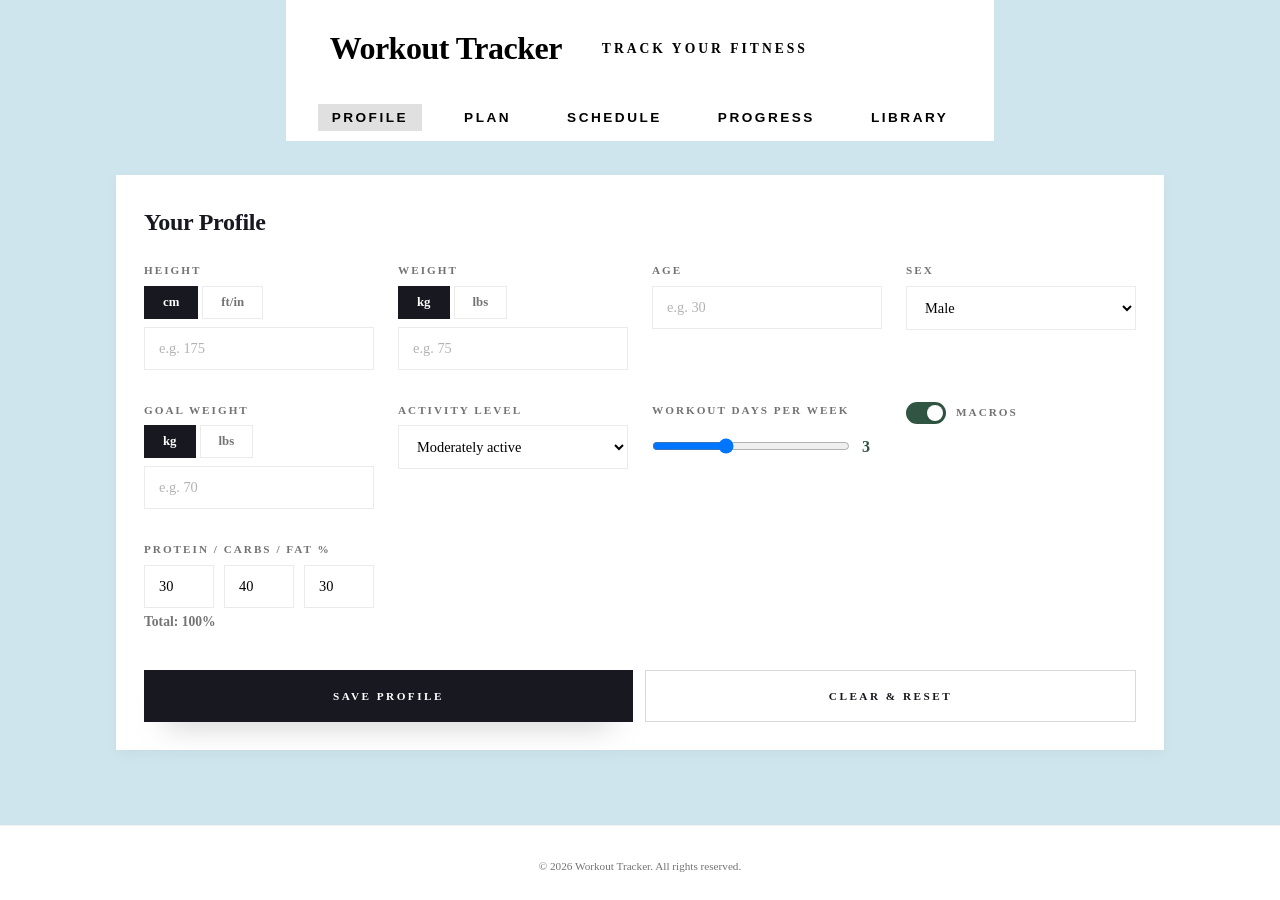
==== index.html @ d3ae6c10 "renamed index.html" ====
<!DOCTYPE html>
<html lang="en">
<head>
  <meta charset="UTF-8">
  <meta name="viewport" content="width=device-width, initial-scale=1.0">
  <title>Workout Tracker</title>
  <link rel="stylesheet" href="css/tracker.css">
</head>
<body>

  <!-- HEADER -->
  <header class="app-header">
    <div class="header-content">
      <div class="header-top">
        <div class="header-logo">
          <h1>Workout Tracker</h1>
          <span>track your fitness</span>
        </div>
      </div>
      <div class="tabs">
        <button class="tab-btn active" data-tab="profile">Profile</button>
        <button class="tab-btn" data-tab="plan">Plan</button>
        <button class="tab-btn" data-tab="schedule">Schedule</button>
        <button class="tab-btn" data-tab="progress">Progress</button>
        <button class="tab-btn" data-tab="library">Library</button>
      </div>
    </div>
  </header>

  <div class="container">

    <!-- Profile Tab -->
    <div id="tab-profile" class="tab-content active">
      <div class="card">
        <h2>Your Profile</h2>
        <div class="profile-grid">

        <!-- Height with unit toggle -->
        <div class="form-group">
          <label>Height</label>
          <div id="height-unit-buttons" class="unit-toggle">
            <button type="button" class="unit-btn active" data-unit="cm">cm</button>
            <button type="button" class="unit-btn" data-unit="ftin">ft/in</button>
          </div>
          <input type="number" id="height-cm" placeholder="e.g. 175" min="50" max="300" style="display:block;">
          <div id="height-ftin" style="display:none; gap:8px;">
            <input type="number" id="height-ft" placeholder="ft" min="1" max="8" style="width:70px;">
            <input type="number" id="height-in" placeholder="in" min="0" max="11" style="width:70px;">
          </div>
        </div>

        <!-- Weight with unit toggle -->
        <div class="form-group">
          <label>Weight</label>
          <div id="weight-unit-buttons" class="unit-toggle">
            <button type="button" class="unit-btn active" data-unit="kg">kg</button>
            <button type="button" class="unit-btn" data-unit="lbs">lbs</button>
          </div>
          <input type="number" id="weight" placeholder="e.g. 75" min="20" max="500">
        </div>

        <!-- Age -->
        <div class="form-group">
          <label>Age</label>
          <input type="number" id="age" placeholder="e.g. 30" min="10" max="120">
        </div>

        <!-- Sex -->
        <div class="form-group">
          <label>Sex</label>
          <select id="sex">
            <option value="male">Male</option>
            <option value="female">Female</option>
          </select>
        </div>

        <!-- Goal weight with unit toggle -->
        <div class="form-group">
          <label>Goal Weight</label>
          <div id="goal-unit-buttons" class="unit-toggle">
            <button type="button" class="unit-btn active" data-unit="kg">kg</button>
            <button type="button" class="unit-btn" data-unit="lbs">lbs</button>
          </div>
          <input type="number" id="goal-weight" placeholder="e.g. 70" min="20" max="400">
        </div>

        <!-- Activity Level -->
        <div class="form-group">
          <label>Activity Level</label>
          <select id="activity">
            <option value="1.2">Sedentary</option>
            <option value="1.375">Lightly active</option>
            <option value="1.55" selected>Moderately active</option>
            <option value="1.725">Very active</option>
            <option value="1.9">Extra active</option>
          </select>
        </div>

        <!-- Workout Days -->
        <div class="form-group">
          <label>Workout Days Per Week</label>
          <div style="display:flex;align-items:center;gap:12px;">
            <input type="range" id="workout-days" min="1" max="7" value="3">
            <span id="workout-days-value" style="font-weight:700;color:#305543;min-width:20px;">3</span>
          </div>
        </div>

        <!-- Macros (Optional - Toggle) -->
        <div class="macros-toggle-wrap">
          <label class="macros-switch">
            <input type="checkbox" id="macros-toggle" checked>
            <span class="macros-slider"></span>
            <span class="macros-label-text">Macros</span>
          </label>
        </div>
        <div id="macros-fields">
          <div class="form-group">
            <label>Protein / Carbs / Fat %</label>
            <div style="display:flex;gap:10px;flex-wrap:wrap;">
              <input type="number" id="protein-pct" value="30" min="0" max="100" style="width:70px;">
              <input type="number" id="carbs-pct" value="40" min="0" max="100" style="width:70px;">
              <input type="number" id="fat-pct" value="30" min="0" max="100" style="width:70px;">
            </div>
            <span id="macro-sum" style="font-size:0.85rem;color:rgba(0,0,0,0.55);font-weight:600;">Total: 100%</span>
          </div>
        </div>

        </div>

        <div class="form-actions">
          <button id="save-profile" class="btn btn-primary">Save Profile</button>
          <button id="reset-profile" class="btn btn-secondary">Clear &amp; Reset</button>
        </div>
      </div>
    </div>

    <!-- Plan Tab -->
    <div id="tab-plan" class="tab-content">
      <div class="card">
        <h2>Your Plan</h2>
        <div id="plan-results" class="results-grid">
          <div class="result-item"><span class="label">BMR</span><span class="value" id="plan-bmr">—</span></div>
          <div class="result-item"><span class="label">TDEE</span><span class="value" id="plan-tdee">—</span></div>
          <div class="result-item"><span class="label">Target Calories</span><span class="value" id="plan-calories">—</span></div>
          <div class="result-item"><span class="label">Protein</span><span class="value" id="plan-protein">—</span></div>
          <div class="result-item"><span class="label">Carbs</span><span class="value" id="plan-carbs">—</span></div>
          <div class="result-item"><span class="label">Fat</span><span class="value" id="plan-fat">—</span></div>
        </div>
      </div>
    </div>

    <!-- Schedule Tab -->
    <div id="tab-schedule" class="tab-content">
      <div class="card">
        <h2>Your Workout Schedule</h2>
        <div id="schedule-output">
          <p>Complete your profile to generate a workout schedule.</p>
        </div>
      </div>
    </div>

    <!-- Progress Tab -->
    <div id="tab-progress" class="tab-content">
      <div class="card">
        <h2>Weight Progress</h2>
        <div class="progress-log-row">
          <div class="form-group">
            <label>Date</label>
            <input type="date" id="progress-date">
          </div>
          <div class="form-group">
            <label>Weight (kg)</label>
            <input type="number" id="progress-weight" placeholder="e.g. 75" min="20" max="500" step="0.1">
          </div>
          <div class="form-group" style="align-self:flex-end;">
            <button id="log-weight" class="btn btn-primary">Log Weight</button>
          </div>
          <div class="form-group" style="align-self:flex-end;">
            <button id="clear-progress" class="btn btn-secondary">Clear Progress</button>
          </div>
        </div>
        <div class="chart-container">
          <canvas id="weight-chart"></canvas>
        </div>
      </div>
    </div>

    <!-- Library Tab -->
    <div id="tab-library" class="tab-content">
      <div class="library-grid">
      <div class="card">
        <h2>Exercise Library</h2>
        <div class="filter-bar">
          <input type="text" id="search-exercise" placeholder="Search exercises...">
          <select id="filter-muscle">
            <option value="">All Muscles</option>
            <option value="chest">Chest</option>
            <option value="back">Back</option>
            <option value="shoulders">Shoulders</option>
            <option value="arms">Arms</option>
            <option value="legs">Legs</option>
            <option value="core">Core</option>
            <option value="cardio">Cardio</option>
          </select>
          <select id="filter-equipment">
            <option value="">All Equipment</option>
            <option value="none">None</option>
            <option value="dumbbell">Dumbbell</option>
            <option value="barbell">Barbell</option>
            <option value="machine">Machine</option>
          </select>
        </div>
        <div id="exercise-grid" class="exercise-grid"></div>
      </div>

      <!-- ADD EXERCISE SECTION -->
      <div class="card">
        <h2>Add Your Own Exercise</h2>
        <form id="custom-exercise-form">
          <div class="form-group">
            <label>Exercise Name</label>
            <input type="text" id="cust-name" placeholder="e.g. Bulgarian Split Squats" required>
          </div>
          <div class="form-group">
            <label>Description</label>
            <textarea id="cust-desc" placeholder="How to perform this exercise..." rows="2"></textarea>
          </div>
          <div class="form-group">
            <label>Muscle Group</label>
            <select id="cust-muscle">
              <option value="chest">Chest</option>
              <option value="back">Back</option>
              <option value="shoulders">Shoulders</option>
              <option value="arms">Arms</option>
              <option value="legs">Legs</option>
              <option value="core">Core</option>
              <option value="cardio">Cardio</option>
            </select>
          </div>
          <div class="form-group">
            <label>Equipment</label>
            <select id="cust-equipment">
              <option value="none">None</option>
              <option value="dumbbell">Dumbbell</option>
              <option value="barbell">Barbell</option>
              <option value="machine">Machine</option>
            </select>
          </div>
          <div class="form-group" style="display:flex; gap:12px; flex-wrap:wrap;">
            <div style="flex:1; min-width:100px;">
              <label>Reps / Time</label>
              <input type="text" id="cust-reps" placeholder="e.g. 12-15 reps or 30 sec" value="12-15 reps">
            </div>
            <div style="flex:1; min-width:80px;">
              <label>Sets</label>
              <input type="number" id="cust-sets" placeholder="3" value="3" min="1">
            </div>
            <div style="flex:1; min-width:80px;">
              <label>Rest</label>
              <input type="text" id="cust-rest" placeholder="e.g. 30 sec" value="30 sec">
            </div>
          </div>
          <button type="submit" class="btn btn-primary">Add Exercise</button>
        </form>
      </div>
      </div>
    </div>
  </div>

  <footer class="app-footer">
    <div class="footer-content">
      <p class="footer-copy">&copy; 2026 Workout Tracker. All rights reserved.</p>
    </div>
  </footer>

  <script src="js/tracker.js"></script>
</body>
</html>
---- css/tracker.css ----
:root {
  /* Backgrounds */
  --bg: #CEE5ED;
  --bg-card: #ffffff;

  /* Text */
  --text-primary: #000000;
  --text-dark: #181821;
  --text-muted: rgba(0,0,0,0.55);

  /* Accent - Sage Green */
  --green: #9ec3ae;
  --green-dark: #305543;
  --teal: #239491;

  /* UI */
  --border: rgba(0,0,0,0.08);
  --radius-sm: 0;
  --radius-md: 0;
  --radius-lg: 0;
  --shadow-sm: 0 4px 12px rgba(0,0,0,0.04);
  --shadow-md: 0 8px 24px rgba(0,0,0,0.06);
  --transition: all 0.3s cubic-bezier(0,0,0.2,1);
}

* {
  box-sizing: border-box;
  margin: 0;
  padding: 0;
}

body {
  font-family: Georgia, 'Times New Roman', Times, serif;
  background: var(--bg);
  color: var(--text-primary);
  line-height: 1.6;
  -webkit-font-smoothing: antialiased;
  display: flex;
  flex-direction: column;
  min-height: 100vh;
}

.container {
  max-width: 1400px;
  margin: 0 auto;
  padding: 24px 12px 48px;
  flex: 1;
}

/* ============================================================
   TABS - Inside dark header
   ============================================================ */
.tabs {
  display: flex;
  gap: 28px;
  padding: 8px 0 10px;
}

.tab-btn {
  padding: 6px 14px;
  border: none;
  background: #ffffff;
  color: #000000;
  font-weight: 600;
  font-size: 0.85rem;
  cursor: pointer;
  border-radius: 0;
  transition: var(--transition);
  letter-spacing: 2.5px;
  text-transform: uppercase;
}

.tab-btn:hover {
  background: #f0f0f0;
}

.tab-btn.active {
  background: #e0e0e0;
  color: #000000;
  font-weight: 700;
}

.tab-content {
  display: none;
}

.tab-content.active {
  display: block;
}

/* ============================================================
   CARDS - Clean white with soft rounded corners
   ============================================================ */
.card {
  background: var(--bg-card);
  padding: 28px;
  margin-bottom: 20px;
  border: none;
  border-radius: var(--radius-lg);
  box-shadow: var(--shadow-sm);
  transition: var(--transition);
}

.card:hover {
  box-shadow: var(--shadow-md);
}

.card h2 {
  margin: 0 0 20px;
  font-size: 1.5rem;
  font-weight: 700;
  color: var(--text-dark);
  letter-spacing: -0.3px;
}

.card h3 {
  margin: 16px 0 10px;
  font-size: 1rem;
  font-weight: 600;
  color: var(--text-dark);
}

.profile-grid {
  display: grid;
  grid-template-columns: repeat(4, 1fr);
  gap: 16px 24px;
}

@media (max-width: 900px) {
  .profile-grid {
    grid-template-columns: 1fr 1fr;
  }
}

@media (max-width: 600px) {
  .profile-grid {
    grid-template-columns: 1fr;
  }
}

/* ============================================================
   FORM GROUPS - Clean, minimal inputs
   ============================================================ */
.form-group {
  margin-bottom: 16px;
}

.form-group label {
  display: block;
  margin-bottom: 6px;
  font-weight: 600;
  font-size: 0.7rem;
  color: var(--text-muted);
  text-transform: uppercase;
  letter-spacing: 2px;
}

.form-group input,
.form-group select,
.form-group textarea {
  width: 100%;
  padding: 12px 14px;
  border: 1.5px solid rgba(0,0,0,0.08);
  border-radius: var(--radius-sm);
  font-size: 0.9rem;
  background: #fff;
  color: var(--text-primary);
  transition: var(--transition);
  font-family: inherit;
}

.form-group input:focus,
.form-group select:focus,
.form-group textarea:focus {
  outline: none;
  border-color: var(--green);
  box-shadow: 0 0 0 3px rgba(158, 195, 174, 0.2);
}

.form-group input::placeholder,
.form-group textarea::placeholder {
  color: rgba(0,0,0,0.3);
}

/* ============================================================
   BUTTONS - Tall, bold, uppercase (MadFit style)
   ============================================================ */
.btn {
  display: inline-flex;
  align-items: center;
  justify-content: center;
  padding: 16px 32px;
  border: none;
  font-size: 0.7rem;
  font-weight: 900;
  text-transform: uppercase;
  letter-spacing: 2.5px;
  cursor: pointer;
  border-radius: var(--radius-sm);
  transition: var(--transition);
  font-family: inherit;
  min-height: 52px;
}

.btn-primary {
  background: var(--text-dark);
  color: #ffffff;
  box-shadow: 0 20px 30px -22px rgba(0,0,0,0.5);
}

.btn-primary:hover {
  background: #000;
  transform: scale(1.02);
  box-shadow: 0 25px 35px -20px rgba(0,0,0,0.6);
}

.btn-primary:active {
  transform: scale(0.98);
}

.btn-secondary {
  background: transparent;
  color: var(--text-dark);
  border: 1.5px solid rgba(0,0,0,0.15);
  box-shadow: none;
}

.btn-secondary:hover {
  border-color: var(--text-dark);
  background: rgba(0,0,0,0.02);
}

/* Form Actions */
.form-actions {
  display: flex;
  gap: 12px;
  margin-top: 20px;
}

.form-actions .btn {
  flex: 1;
}

/* Macros Toggle Switch */
.macros-toggle-wrap {
  margin-bottom: 16px;
}

.macros-switch {
  display: inline-flex;
  align-items: center;
  gap: 10px;
  cursor: pointer;
  user-select: none;
}

.macros-switch input {
  display: none;
}

.macros-slider {
  position: relative;
  width: 40px;
  height: 22px;
  background: rgba(0,0,0,0.12);
  border-radius: 11px;
  transition: var(--transition);
}

.macros-slider::after {
  content: '';
  position: absolute;
  top: 3px;
  left: 3px;
  width: 16px;
  height: 16px;
  background: #fff;
  border-radius: 50%;
  transition: var(--transition);
  box-shadow: 0 1px 3px rgba(0,0,0,0.15);
}

.macros-switch input:checked + .macros-slider {
  background: var(--green-dark);
}

.macros-switch input:checked + .macros-slider::after {
  left: 21px;
}

.macros-label-text {
  font-size: 0.7rem;
  font-weight: 600;
  color: var(--text-muted);
  text-transform: uppercase;
  letter-spacing: 2px;
}

#macros-fields {
  overflow: hidden;
  max-height: 200px;
  opacity: 1;
  transition: max-height 0.3s ease, opacity 0.3s ease, margin 0.3s ease;
}

#macros-fields.hidden {
  max-height: 0;
  opacity: 0;
  margin-bottom: 0;
  pointer-events: none;
}

/* ============================================================
   RESULTS - Stat card grid
   ============================================================ */
.results-grid {
  display: grid;
  grid-template-columns: repeat(4, 1fr);
  gap: 16px;
}

@media (max-width: 768px) {
  .results-grid {
    grid-template-columns: repeat(2, 1fr);
  }
}

.result-item {
  background: var(--bg);
  border: 1px solid var(--border);
  border-radius: var(--radius-sm);
  padding: 20px 16px;
  text-align: center;
  transition: var(--transition);
}

.result-item:hover {
  transform: translateY(-2px);
  box-shadow: var(--shadow-sm);
  border-color: var(--green);
}

.result-item .label {
  display: block;
  font-size: 0.65rem;
  color: var(--text-muted);
  margin-bottom: 6px;
  text-transform: uppercase;
  letter-spacing: 2px;
  font-weight: 600;
}

.result-item .value {
  display: block;
  font-size: 1.5rem;
  font-weight: 800;
  color: var(--text-dark);
  letter-spacing: -0.5px;
}

/* ============================================================
   SCHEDULE CARDS - Clean with colored left borders
   ============================================================ */
#schedule-output {
  display: grid;
  grid-template-columns: repeat(7, 1fr);
  gap: 16px;
}

.schedule-card {
  background: var(--bg-card);
  border: 1px solid var(--border);
  border-radius: var(--radius-sm);
  padding: 20px 16px;
  transition: var(--transition);
  border-top: 4px solid #305543;
  margin-bottom: 0;
}

.schedule-card:nth-child(7n+2) { border-top-color: #239491; }
.schedule-card:nth-child(7n+3) { border-top-color: #305543; }
.schedule-card:nth-child(7n+4) { border-top-color: #239491; }
.schedule-card:nth-child(7n+5) { border-top-color: #305543; }
.schedule-card:nth-child(7n+6) { border-top-color: #239491; }
.schedule-card:nth-child(7n+7) { border-top-color: #305543; }

.schedule-card:hover {
  box-shadow: var(--shadow-md);
  transform: translateY(-2px);
}

.schedule-card h4 {
  margin: 0 0 6px;
  font-size: 1rem;
  font-weight: 700;
  color: var(--text-dark);
}

.schedule-card p {
  margin: 0;
  font-size: 0.85rem;
  color: var(--text-muted);
  line-height: 1.5;
}

@media (max-width: 900px) {
  #schedule-output {
    grid-template-columns: repeat(4, 1fr);
  }
}

@media (max-width: 600px) {
  #schedule-output {
    grid-template-columns: repeat(2, 1fr);
  }
}

/* ============================================================
   EXERCISE LIBRARY - Filter bar + card grid
   ============================================================ */
.filter-bar {
  display: flex;
  gap: 10px;
  margin-bottom: 20px;
  flex-wrap: wrap;
}

.filter-bar input,
.filter-bar select {
  padding: 12px 16px;
  border: 1.5px solid rgba(0,0,0,0.08);
  border-radius: var(--radius-sm);
  font-size: 0.85rem;
  background: #fff;
  color: var(--text-primary);
  transition: var(--transition);
  font-family: inherit;
  flex: 1;
  min-width: 160px;
}

.filter-bar input:focus,
.filter-bar select:focus {
  outline: none;
  border-color: var(--green);
  box-shadow: 0 0 0 3px rgba(158, 195, 174, 0.2);
}

.library-grid {
  display: grid;
  grid-template-columns: 1.5fr 1fr;
  gap: 24px;
  align-items: start;
}

@media (max-width: 768px) {
  .library-grid {
    grid-template-columns: 1fr;
  }
}

.exercise-grid {
  display: grid;
  grid-template-columns: repeat(auto-fill, minmax(200px, 1fr));
  gap: 12px;
}

.exercise-card {
  background: var(--bg-card);
  border: 1px solid var(--border);
  border-radius: var(--radius-md);
  padding: 14px;
  transition: var(--transition);
  box-shadow: var(--shadow-sm);
}

.exercise-card:hover {
  box-shadow: var(--shadow-md);
  transform: translateY(-3px);
  border-color: var(--green);
}

.exercise-card h4 {
  margin: 0 0 4px;
  color: var(--text-dark);
  font-size: 0.95rem;
  font-weight: 700;
  letter-spacing: -0.3px;
}

.exercise-card p {
  margin: 0 0 10px;
  color: var(--text-muted);
  font-size: 0.8rem;
  line-height: 1.4;
}

.exercise-tags {
  display: flex;
  gap: 6px;
  flex-wrap: wrap;
}

.tag {
  display: inline-block;
  padding: 4px 12px;
  font-size: 0.65rem;
  font-weight: 700;
  border-radius: 0;
  letter-spacing: 0.5px;
  text-transform: uppercase;
}

.tag-muscle {
  background: rgba(158, 195, 174, 0.15);
  color: var(--green-dark);
}

.tag-equipment {
  background: rgba(35, 148, 145, 0.1);
  color: var(--teal);
}

.tag-difficulty {
  background: rgba(210, 177, 177, 0.2);
  color: #8a6b6b;
}

/* ============================================================
   CHART
   ============================================================ */
.chart-container {
  background: var(--bg-card);
  border: 1px solid var(--border);
  border-radius: var(--radius-lg);
  padding: 24px;
  margin: 20px 0;
  height: 280px;
  box-shadow: var(--shadow-sm);
  position: relative;
}

.chart-container canvas {
  width: 100%;
  height: 100%;
}

/* Progress Log Row */
.progress-log-row {
  display: flex;
  gap: 16px;
  align-items: flex-end;
  flex-wrap: wrap;
}

.progress-log-row .form-group {
  flex: 1;
  min-width: 150px;
  margin-bottom: 0;
}

@media (max-width: 600px) {
  .progress-log-row {
    flex-direction: column;
    align-items: stretch;
  }
}

/* ============================================================
   APP HEADER - Clean dark header
   ============================================================ */
.app-header {
  background: url('images\polka dot.webp') repeat;
  background-position: 5px 0;
  position: sticky;
  top: 0;
  z-index: 100;
  padding: 16px 0 10px;
  text-align: center;
}

.header-content {
  margin: -16px auto 0;
  padding: 16px 32px 0 32px;
  position: relative;
  z-index: 1;
  background: #ffffff;
  display: inline-block;
  text-align: left;
  min-width: 420px;
}

.header-top {
  display: flex;
  align-items: center;
  justify-content: space-between;
  padding: 3px 0 18px;
  position: relative;
  z-index: 1;
}

.header-logo {
  display: flex;
  align-items: center;
  gap: 18px;
}

.header-logo h1 {
  font-size: 2rem;
  font-weight: 800;
  color: #000000;
  margin: 0;
  letter-spacing: -0.5px;
  text-shadow: none;
  background: #ffffff;
  display: inline-block;
  padding: 4px 12px;
}

.header-logo span {
  font-size: 0.85rem;
  color: #000000;
  font-weight: 600;
  letter-spacing: 3px;
  text-transform: uppercase;
  text-shadow: none;
  background: #ffffff;
  padding: 4px 10px;
}

/* ============================================================
   NOTIFICATION TOAST
   ============================================================ */
.notification {
  position: fixed;
  top: 20px;
  right: 20px;
  background: var(--text-dark);
  color: #ffffff;
  padding: 14px 24px;
  border-radius: var(--radius-sm);
  font-weight: 600;
  font-size: 0.85rem;
  box-shadow: 0 12px 32px rgba(0,0,0,0.2);
  z-index: 1000;
  opacity: 0;
  transform: translateY(-10px);
  transition: var(--transition);
}
.notification.show {
  opacity: 1;
  transform: translateY(0);
}

/* ============================================================
   UNIT TOGGLE BUTTONS
   ============================================================ */
.unit-toggle {
  display: flex;
  gap: 4px;
  margin-bottom: 8px;
}

.unit-btn {
  padding: 8px 18px;
  border: 1.5px solid rgba(0,0,0,0.08);
  background: #fff;
  border-radius: 0;
  cursor: pointer;
  font-size: 0.8rem;
  font-weight: 600;
  transition: var(--transition);
  color: var(--text-muted);
  font-family: inherit;
}

.unit-btn:hover {
  border-color: var(--green);
  color: var(--green-dark);
}

.unit-btn.active {
  background: var(--text-dark);
  color: #ffffff;
  border-color: var(--text-dark);
}

/* ============================================================
   SCROLLBAR
   ============================================================ */
::-webkit-scrollbar {
  width: 8px;
}
::-webkit-scrollbar-track {
  background: var(--bg);
}
::-webkit-scrollbar-thumb {
  background: var(--green);
  border-radius: 0;
}
::-webkit-scrollbar-thumb:hover {
  background: var(--green-dark);
}

/* ============================================================
   FOOTER
   ============================================================ */
.app-footer {
  background: #ffffff;
  padding: 32px 0 24px;
  border-top: 1px solid rgba(0,0,0,0.06);
}

.footer-content {
  max-width: 1200px;
  margin: 0 auto;
  padding: 0 16px;
  display: flex;
  flex-direction: column;
  align-items: center;
  gap: 12px;
  text-align: center;
}

.footer-copy {
  font-size: 0.7rem;
  color: var(--text-muted);
  font-weight: 400;
  margin: 0;
}

@media (max-width: 768px) {
  .app-footer {
    margin-top: 32px;
    padding: 24px 0 20px;
  }
}

/* ============================================================
   RESPONSIVE
   ============================================================ */
@media (max-width: 768px) {
  .container {
    padding: 16px 12px 32px;
  }

  .card {
    padding: 20px;
    border-radius: var(--radius-md);
  }

  .tabs {
    flex-wrap: wrap;
  }

  .tab-btn {
    flex: 1 1 auto;
    font-size: 0.65rem;
    padding: 8px;
    letter-spacing: 1.5px;
  }

  .exercise-grid {
    grid-template-columns: 1fr;
  }

  .header-logo span {
    display: none;
  }

  .btn {
    padding: 14px 24px;
    font-size: 0.65rem;
    min-height: 46px;
  }
}
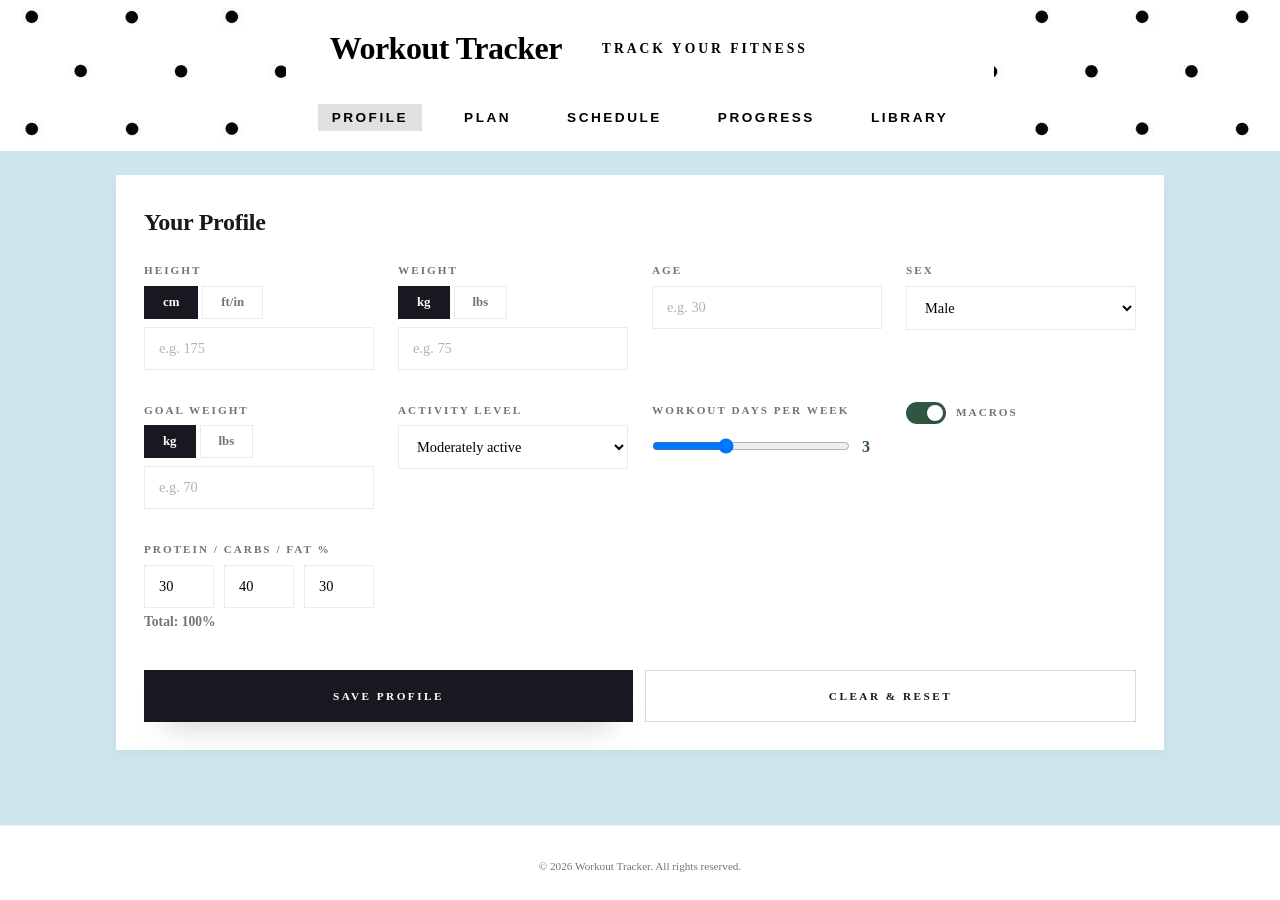
==== commit 0e73ff3f: "Updated plan feature to make weeks adjustable" ====
--- a/index.html
+++ b/index.html
@@ -138,6 +138,14 @@
     <div id="tab-plan" class="tab-content">
       <div class="card">
         <h2>Your Plan</h2>
+        <div class="form-group" style="margin-bottom:16px;">
+          <label>Goal Timeframe</label>
+          <div style="display:flex;align-items:center;gap:12px;">
+            <input type="number" id="custom-weeks" value="12" min="1" max="104" style="width:80px;">
+            <span style="color:rgba(0,0,0,0.55);">weeks</span>
+          </div>
+          <small style="color:rgba(0,0,0,0.45);">How many weeks to reach your goal weight</small>
+        </div>
         <div id="plan-results" class="results-grid">
           <div class="result-item"><span class="label">BMR</span><span class="value" id="plan-bmr">—</span></div>
           <div class="result-item"><span class="label">TDEE</span><span class="value" id="plan-tdee">—</span></div>
--- a/css/tracker.css
+++ b/css/tracker.css
@@ -571,7 +571,7 @@
    APP HEADER - Clean dark header
    ============================================================ */
 .app-header {
-  background: url('images\polka dot.webp') repeat;
+  background: url('../images/polka-dot.webp') repeat;
   background-position: 5px 0;
   position: sticky;
   top: 0;
